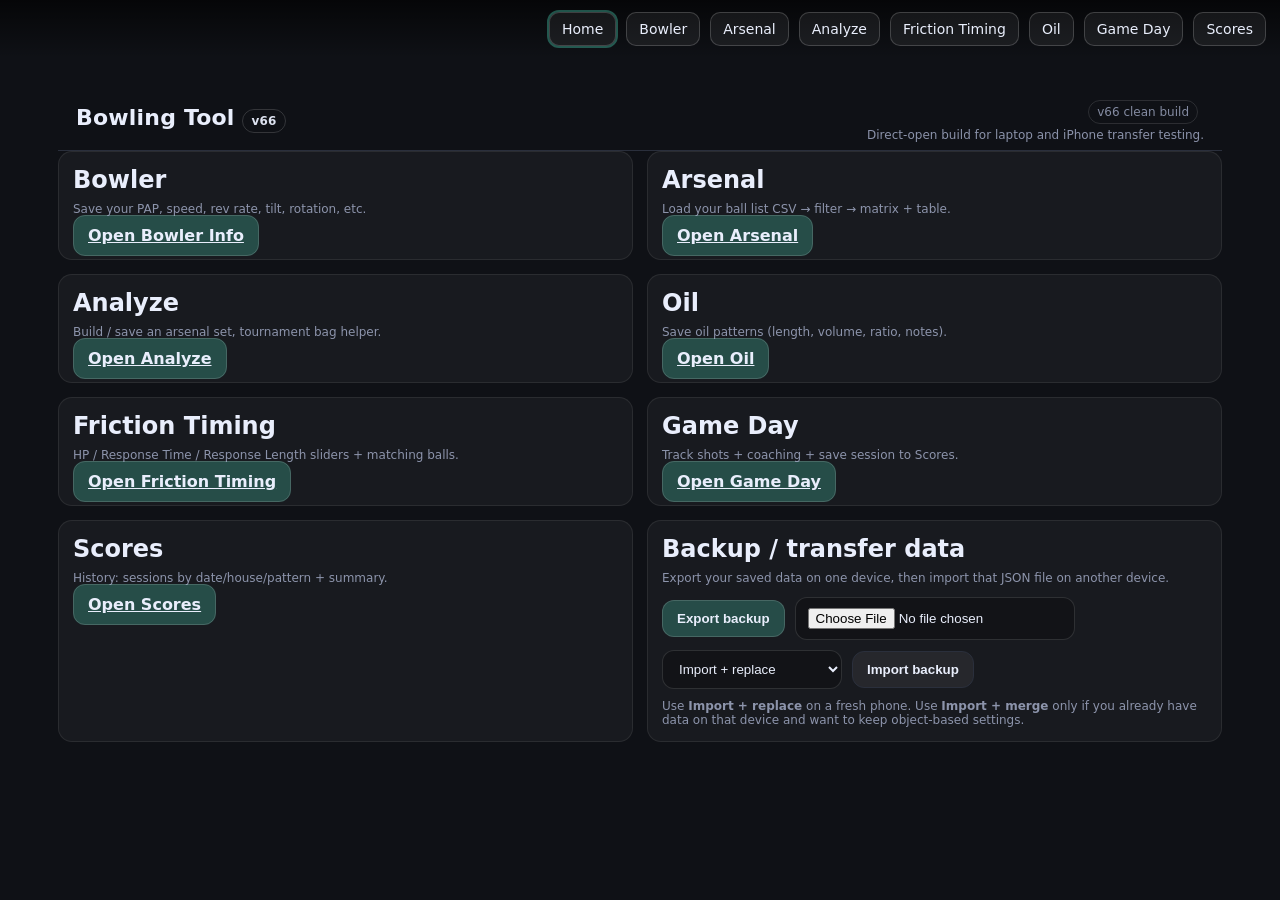
==== index.html @ a17aa50f "Add files via upload" ====
<!doctype html>
<html lang="en">
<head>
  <meta charset="utf-8" />
  <meta name="viewport" content="width=device-width, initial-scale=1" />
  <title>Bowling Tool v66</title>
  <link rel="stylesheet" href="styles.css" />
</head>
<body data-page="home">
  <div class="navlinks"></div>
  <div class="container">
    <div class="header">
      <h1>Bowling Tool <span class="tag">v66</span></h1>
      <div class="header-right">
        <div class="small"><span class="tag">v66 clean build</span></div>
        <div class="small">Direct-open build for laptop and iPhone transfer testing.</div>
      </div>
    </div>

    <div class="grid-2">
      <div class="panel">
        <h2>Bowler</h2>
        <div class="small">Save your PAP, speed, rev rate, tilt, rotation, etc.</div>
        <div style="margin-top:10px"><a class="btn" href="bowler.html">Open Bowler Info</a></div>
      </div>
      <div class="panel">
        <h2>Arsenal</h2>
        <div class="small">Load your ball list CSV → filter → matrix + table.</div>
        <div style="margin-top:10px"><a class="btn" href="arsenal.html">Open Arsenal</a></div>
      </div>
      <div class="panel">
        <h2>Analyze</h2>
        <div class="small">Build / save an arsenal set, tournament bag helper.</div>
        <div style="margin-top:10px"><a class="btn" href="analyze.html">Open Analyze</a></div>
      </div>
      <div class="panel">
        <h2>Oil</h2>
        <div class="small">Save oil patterns (length, volume, ratio, notes).</div>
        <div style="margin-top:10px"><a class="btn" href="oil.html">Open Oil</a></div>
      </div>
      <div class="panel">
        <h2>Friction Timing</h2>
        <div class="small">HP / Response Time / Response Length sliders + matching balls.</div>
        <div style="margin-top:10px"><a class="btn" href="lane.html">Open Friction Timing</a></div>
      </div>
      <div class="panel">
        <h2>Game Day</h2>
        <div class="small">Track shots + coaching + save session to Scores.</div>
        <div style="margin-top:10px"><a class="btn" href="gameday.html">Open Game Day</a></div>
      </div>
      <div class="panel">
        <h2>Scores</h2>
        <div class="small">History: sessions by date/house/pattern + summary.</div>
        <div style="margin-top:10px"><a class="btn" href="scores.html">Open Scores</a></div>
      </div>
      <div class="panel">
        <h2>Backup / transfer data</h2>
        <div class="small">Export your saved data on one device, then import that JSON file on another device.</div>
        <div style="margin-top:12px;display:flex;gap:10px;flex-wrap:wrap;align-items:center">
          <button class="btn" id="exportDataBtn" type="button">Export backup</button>
          <input id="importDataFile" class="input" type="file" accept="application/json,.json" style="max-width:280px" />
          <select id="importMode" class="input" style="max-width:180px">
            <option value="replace">Import + replace</option>
            <option value="merge">Import + merge</option>
          </select>
          <button class="btn secondary" id="importDataBtn" type="button">Import backup</button>
        </div>
        <div class="small" id="importExportStatus" style="margin-top:10px"></div>
        <div class="small" style="margin-top:10px">Use <b>Import + replace</b> on a fresh phone. Use <b>Import + merge</b> only if you already have data on that device and want to keep object-based settings.</div>
      </div>
    </div>
  </div>

  <script src="app.js"></script>
  <script>
    BT.renderNav('home');
    BT.wireImportExportUI();
  </script>
</body>
</html>
---- styles.css ----
:root{
  --bg:#0f1116;
  --panel:#171a22;
  --text:#e9eefc;
  --muted:#aab3cf;
  --accent:#63e6d2;
  --line:#2a2f3c;
  --danger:#ff6b6b;
}

*{box-sizing:border-box}
body{
  margin:0;
  font-family:system-ui, -apple-system, Segoe UI, Roboto, Arial, sans-serif;
  background:var(--bg);
  color:var(--text);
}

.header{
  padding:18px 18px 8px;
  border-bottom:1px solid var(--line);
  display:flex;
  align-items:center;
  justify-content:space-between;
  gap:12px;
}

.header-right{
  display:flex;
  flex-direction:column;
  align-items:flex-end;
  gap:4px;
}

.header h1{
  margin:0;
  font-size:22px;
  letter-spacing:.2px;
}

.nav{
  display:flex;
  gap:10px;
  flex-wrap:wrap;
}

.nav a{
  color:var(--text);
  text-decoration:none;
  padding:8px 10px;
  border:1px solid var(--line);
  border-radius:10px;
  background:transparent;
}

.nav a.active{
  border-color:var(--accent);
  box-shadow:0 0 0 1px rgba(99,230,210,.2) inset;
}

.container{
  padding:18px;
  max-width:1200px;
  margin:0 auto;
}

.card{
  background:var(--panel);
  border:1px solid var(--line);
  border-radius:14px;
  padding:14px;
  margin-bottom:14px;
}

.row{
  display:flex;
  gap:12px;
  flex-wrap:wrap;
  align-items:center;
}

.btn{
  cursor:pointer;
  border:none;
  border-radius:12px;
  padding:10px 12px;
  font-weight:600;
  background:var(--accent);
  color:#061316;
}

.btn.secondary{
  background:transparent;
  border:1px solid var(--line);
  color:var(--text);
}

.small{
  font-size:12px;
  color:var(--muted);
}

.input, select{
  background:#0c0f15;
  color:var(--text);
  border:1px solid var(--line);
  border-radius:12px;
  padding:10px 12px;
}

.tablewrap{
  overflow:auto;
  border-radius:12px;
  border:1px solid var(--line);
}

table{
  width:100%;
  border-collapse:collapse;
  min-width:900px;
}

th, td{
  padding:10px 10px;
  border-bottom:1px solid var(--line);
  vertical-align:top;
}

th{
  position:sticky;
  top:0;
  background:#121623;
  text-align:left;
  font-size:12px;
  letter-spacing:.4px;
  text-transform:uppercase;
  color:var(--muted);
}

.badge{
  display:inline-block;
  font-size:12px;
  padding:4px 8px;
  border-radius:999px;
  border:1px solid var(--line);
  color:var(--muted);
}

.warn{
  color:var(--danger);
  font-weight:700;
}

.grid2{
  display:grid;
  grid-template-columns:1fr 1fr;
  gap:12px;
}

@media (max-width:900px){
  .grid2{grid-template-columns:1fr}
}

.slider{
  width:320px;
  max-width:100%;
}


/* Arsenal matrix */
.matrix{
  margin-top:12px;
}

.matrix-corner{
  background:transparent;
}

.matrix-colhead, .matrix-rowhead{
  font-size:12px;
  letter-spacing:.35px;
  text-transform:uppercase;
  color:var(--muted);
  padding:8px 10px;
  border:1px solid var(--line);
  border-radius:12px;
  background:#121623;
}

.matrix-rowhead{
  display:flex;
  align-items:center;
  justify-content:center;
  text-align:center;
  background:#101523;
}

.matrix-cell{
  text-align:left;
  border:1px solid var(--line);
  border-radius:14px;
  background:#0c0f15;
  padding:10px;
  cursor:pointer;
  color:var(--text);
}

.matrix-cell:hover{
  border-color:rgba(99,230,210,.6);
}

.matrix-cell.active{
  border-color:var(--accent);
  box-shadow:0 0 0 1px rgba(99,230,210,.18) inset;
}

.matrix-title{
  font-size:12px;
  color:var(--muted);
  margin-bottom:8px;
}

.matrix-chips{
  display:flex;
  flex-wrap:wrap;
  gap:6px;
}

.chip{
  display:inline-block;
  max-width:220px;
  padding:4px 8px;
  border-radius:999px;
  border:1px solid var(--line);
  background:rgba(255,255,255,.02);
  font-size:12px;
  white-space:nowrap;
  overflow:hidden;
  text-overflow:ellipsis;
}

.dim{
  color:var(--muted);
}

/* --- Shared navbar --- */
.navlinks{position:sticky;top:0;display:flex;justify-content:flex-end;gap:10px;padding:12px 14px;z-index:20;background:linear-gradient(to bottom, rgba(0,0,0,0.65), rgba(0,0,0,0));}
.navbtn{display:inline-block;padding:8px 12px;border:1px solid rgba(255,255,255,0.18);border-radius:10px;color:var(--text);text-decoration:none;background:rgba(255,255,255,0.06);font-size:14px;}
.navbtn:hover{background:rgba(255,255,255,0.10);}
.navbtn.active{outline:2px solid rgba(80,227,194,0.35);}

.hr-split{height:1px;background:rgba(255,255,255,0.12);margin:10px 0;}
.tag{display:inline-block;padding:4px 8px;border:1px solid rgba(255,255,255,0.16);border-radius:999px;font-size:12px;opacity:0.95;margin-right:6px;margin-top:6px;}
.tag.proposed{border-style:dashed;border-color:rgba(99,230,210,0.55);}

.small{font-size:12px;opacity:0.8}

.grid-2{display:grid;grid-template-columns:1fr 1fr;gap:14px;}
@media (max-width: 980px){.grid-2{grid-template-columns:1fr;}}

/* Analyze layout */
.grid-3{display:grid;grid-template-columns:1fr 1fr 1fr;gap:14px;}
@media (max-width: 1100px){.grid-3{grid-template-columns:1fr 1fr;}}
@media (max-width: 720px){.grid-3{grid-template-columns:1fr;}}

.panel{background:rgba(255,255,255,0.04);border:1px solid rgba(255,255,255,0.08);border-radius:14px;padding:14px;}
.panel h2{margin:0 0 8px 0;}
.btn{padding:10px 14px;border-radius:12px;border:1px solid rgba(255,255,255,0.15);background:rgba(80,227,194,0.25);color:var(--text);cursor:pointer;}
.btn.secondary{background:rgba(255,255,255,0.06);}
.btn.danger{background:rgba(255,90,90,0.20);}
.btn:disabled{opacity:0.5;cursor:not-allowed;}
.input, select, textarea{width:100%;padding:10px 12px;border-radius:12px;border:1px solid rgba(255,255,255,0.12);background:rgba(0,0,0,0.25);color:var(--text);}

/* Keep selects readable on dark UI, including native dropdowns. */
select.input{ color:var(--text); -webkit-text-fill-color:var(--text); }
select.input option{ color:var(--text); background:#0c0f15; }
.tag.proposed{border-style:dashed;border-width:2px;border-color:rgba(99,230,210,0.95);box-shadow:0 0 0 1px rgba(99,230,210,0.28) inset;background:rgba(99,230,210,0.10);color:#dffefa;}
.tag.proposed.warn{border-color:rgba(255,205,86,0.95);box-shadow:0 0 0 1px rgba(255,205,86,0.22) inset;background:rgba(255,205,86,0.10);}

.list{max-height:70vh;overflow:auto;border:1px solid rgba(255,255,255,0.08);border-radius:12px;}
.list-tall{max-height:360px;}
.list-item{padding:10px 12px;border-bottom:1px solid rgba(255,255,255,0.08);}
.list-item:last-child{border-bottom:none;}

.kpi{display:flex;gap:10px;flex-wrap:wrap;}
.kpi .pill{padding:6px 10px;border-radius:999px;border:1px solid rgba(255,255,255,0.14);background:rgba(255,255,255,0.04);font-size:12px;}
.pill.ok{border-color:rgba(99,230,210,0.55);color:var(--accent)}
.pill.warn{border-color:rgba(255,107,107,0.6);color:var(--danger)}



/* Modal (role suggestions) */
.modal-overlay{
  position:fixed;
  inset:0;
  background:rgba(0,0,0,0.6);
  display:flex;
  align-items:center;
  justify-content:center;
  padding:20px;
  z-index:9999;
}
.modal-overlay.hidden{ display:none; }
.modal-card{
  width:min(720px, 96vw);
  max-height:85vh;
  overflow:auto;
  background:var(--panel);
  border:1px solid rgba(255,255,255,0.08);
  border-radius:14px;
  padding:14px;
  box-shadow: 0 18px 60px rgba(0,0,0,0.5);
}
.modal-head{
  display:flex;
  align-items:center;
  justify-content:space-between;
  gap:10px;
}
.pill{
  display:inline-block;
  font-size:12px;
  padding:2px 8px;
  border-radius:999px;
  margin-left:8px;
  background:rgba(255,255,255,0.08);
  border:1px solid rgba(255,255,255,0.10);
}


/* Game Day visibility */
body[data-page="gameday"] input.input,
body[data-page="gameday"] select.input,
body[data-page="gameday"] textarea.input {
  background: #fff !important;
  color: #000 !important;
  border-color: #cfcfcf;
  font-weight: 700;
}
body[data-page="gameday"] select.input option {
  background: #fff;
  color: #000;
}
body[data-page="gameday"] ::placeholder {
  color: #555;
}


#handed, #handed option{color:#fff !important;background:#0c0f15 !important;}
.pill.whatif{border-width:2px;border-style:dashed;border-color:rgba(99,230,210,0.95);color:#b6fff6;background:rgba(99,230,210,0.14);font-weight:700;}
.tag.proposed-suggested{border-style:dashed;border-width:2px;border-color:rgba(99,230,210,0.98);box-shadow:0 0 0 1px rgba(99,230,210,0.34) inset, 0 0 0 1px rgba(255,205,86,0.16);background:linear-gradient(180deg, rgba(99,230,210,0.16), rgba(255,205,86,0.08));color:#f4fffd;}

#handed{color:#fff !important;-webkit-text-fill-color:#fff !important;text-shadow:0 0 0 #fff;caret-color:#fff;color-scheme:dark;}
#handed option{color:#fff !important;background:#0c0f15 !important;}
#handed option:checked{color:#fff !important;background:#1b2230 !important;}
#handed:focus{outline-color:rgba(99,230,210,.65);}
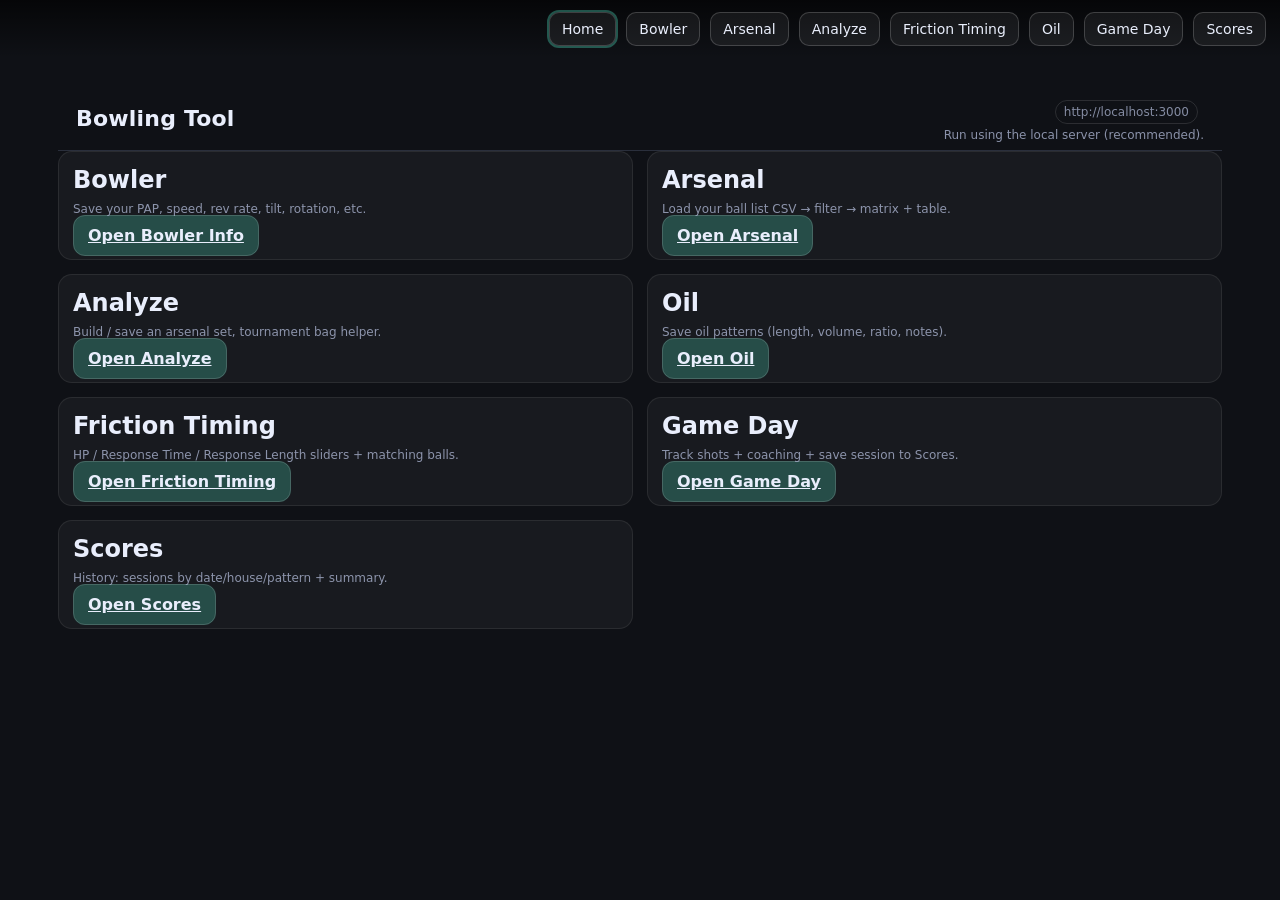
==== commit 7b9747a4: "Add files via upload" ====
--- a/index.html
+++ b/index.html
@@ -3,17 +3,17 @@
 <head>
   <meta charset="utf-8" />
   <meta name="viewport" content="width=device-width, initial-scale=1" />
-  <title>Bowling Tool v66</title>
+  <title>Bowling Tool</title>
   <link rel="stylesheet" href="styles.css" />
 </head>
 <body data-page="home">
   <div class="navlinks"></div>
   <div class="container">
     <div class="header">
-      <h1>Bowling Tool <span class="tag">v66</span></h1>
+      <h1>Bowling Tool</h1>
       <div class="header-right">
-        <div class="small"><span class="tag">v66 clean build</span></div>
-        <div class="small">Direct-open build for laptop and iPhone transfer testing.</div>
+        <div class="small"><span class="tag">http://localhost:3000</span></div>
+        <div class="small">Run using the local server (recommended).</div>
       </div>
     </div>
 
@@ -53,28 +53,12 @@
         <div class="small">History: sessions by date/house/pattern + summary.</div>
         <div style="margin-top:10px"><a class="btn" href="scores.html">Open Scores</a></div>
       </div>
-      <div class="panel">
-        <h2>Backup / transfer data</h2>
-        <div class="small">Export your saved data on one device, then import that JSON file on another device.</div>
-        <div style="margin-top:12px;display:flex;gap:10px;flex-wrap:wrap;align-items:center">
-          <button class="btn" id="exportDataBtn" type="button">Export backup</button>
-          <input id="importDataFile" class="input" type="file" accept="application/json,.json" style="max-width:280px" />
-          <select id="importMode" class="input" style="max-width:180px">
-            <option value="replace">Import + replace</option>
-            <option value="merge">Import + merge</option>
-          </select>
-          <button class="btn secondary" id="importDataBtn" type="button">Import backup</button>
-        </div>
-        <div class="small" id="importExportStatus" style="margin-top:10px"></div>
-        <div class="small" style="margin-top:10px">Use <b>Import + replace</b> on a fresh phone. Use <b>Import + merge</b> only if you already have data on that device and want to keep object-based settings.</div>
-      </div>
     </div>
   </div>
 
-  <script src="app.js"></script>
+  <script src="app_v63.js"></script>
   <script>
     BT.renderNav('home');
-    BT.wireImportExportUI();
   </script>
 </body>
 </html>
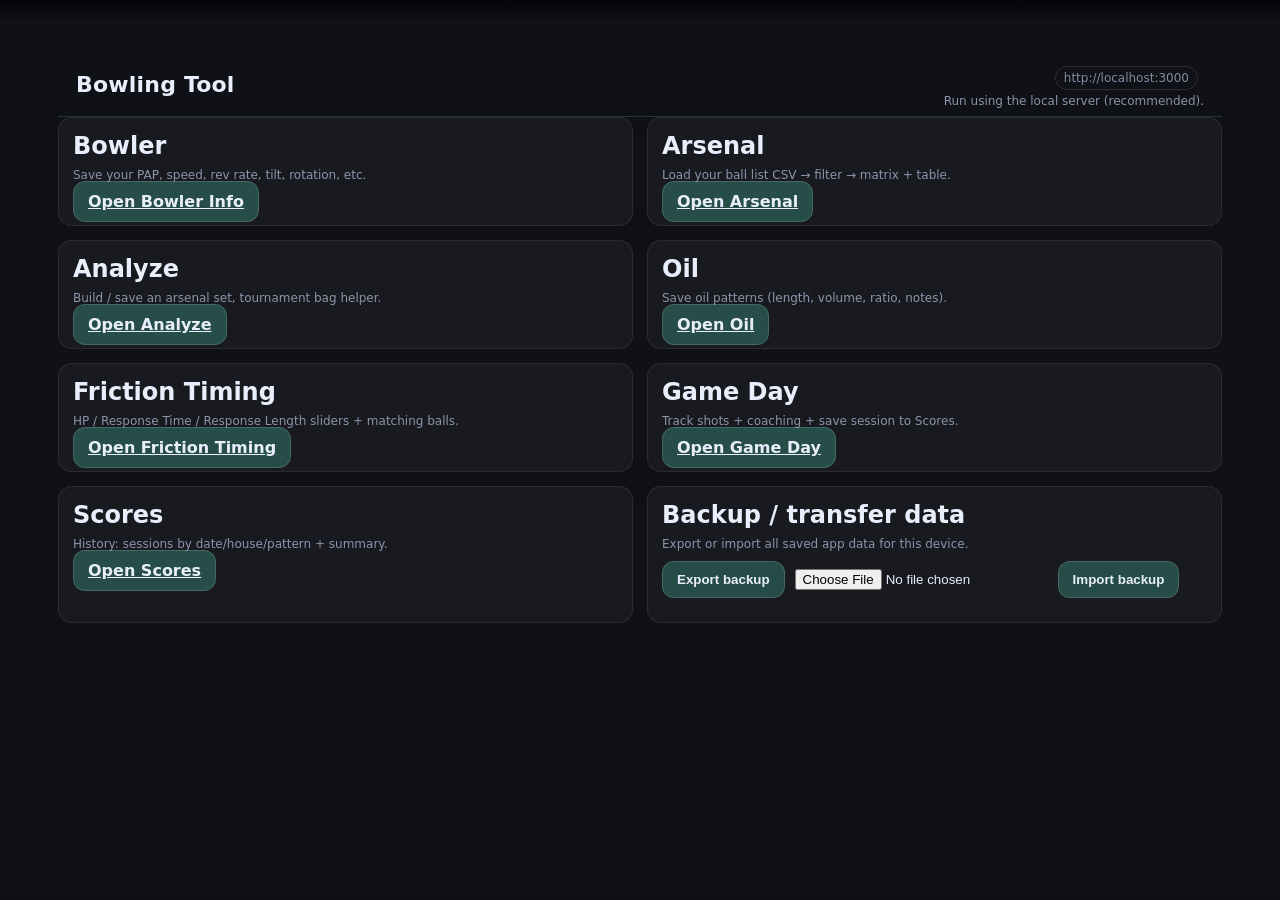
==== commit 75bd42a1: "Add files via upload" ====
--- a/index.html
+++ b/index.html
@@ -53,12 +53,24 @@
         <div class="small">History: sessions by date/house/pattern + summary.</div>
         <div style="margin-top:10px"><a class="btn" href="scores.html">Open Scores</a></div>
       </div>
-    </div>
+    
+      <div class="panel" id="backup-panel">
+        <h2>Backup / transfer data</h2>
+        <div class="small">Export or import all saved app data for this device.</div>
+        <div style="margin-top:10px; display:flex; gap:10px; flex-wrap:wrap; align-items:center">
+          <button class="btn" type="button" id="bt-export-backup">Export backup</button>
+          <input type="file" id="bt-import-file" accept=".json,.txt" />
+          <button class="btn" type="button" id="bt-import-backup">Import backup</button>
+        </div>
+        <div class="small" id="bt-backup-status" style="margin-top:10px"></div>
+      </div>
+</div>
   </div>
 
   <script src="app_v63.js"></script>
   <script>
     BT.renderNav('home');
+    BT.wireBackupUI(document);
   </script>
 </body>
 </html>
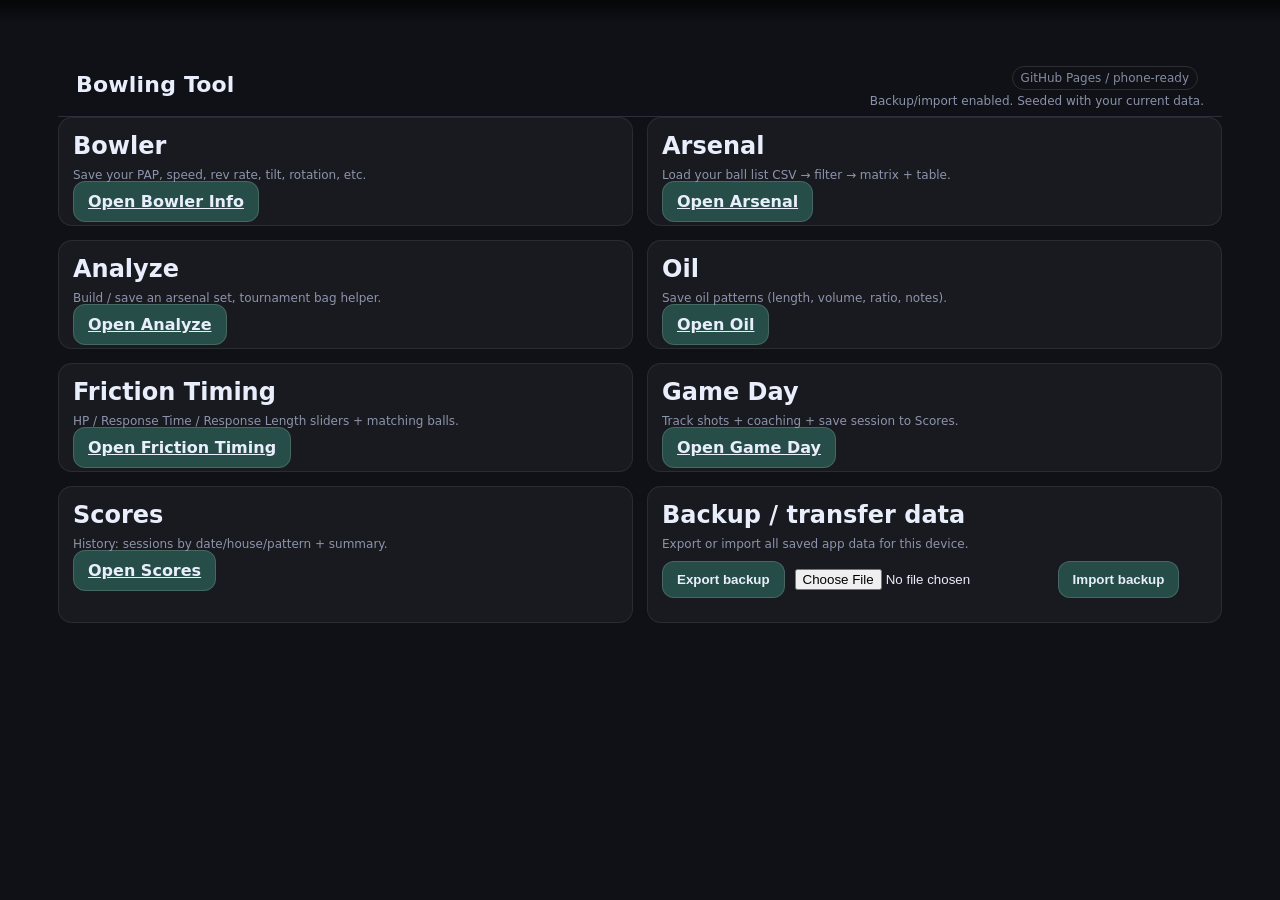
==== commit b8159628: "Add files via upload" ====
--- a/index.html
+++ b/index.html
@@ -12,8 +12,8 @@
     <div class="header">
       <h1>Bowling Tool</h1>
       <div class="header-right">
-        <div class="small"><span class="tag">http://localhost:3000</span></div>
-        <div class="small">Run using the local server (recommended).</div>
+        <div class="small"><span class="tag">GitHub Pages / phone-ready</span></div>
+        <div class="small">Backup/import enabled. Seeded with your current data.</div>
       </div>
     </div>
 
@@ -67,6 +67,7 @@
 </div>
   </div>
 
+  <script src="seed-data.js"></script>
   <script src="app_v63.js"></script>
   <script>
     BT.renderNav('home');
